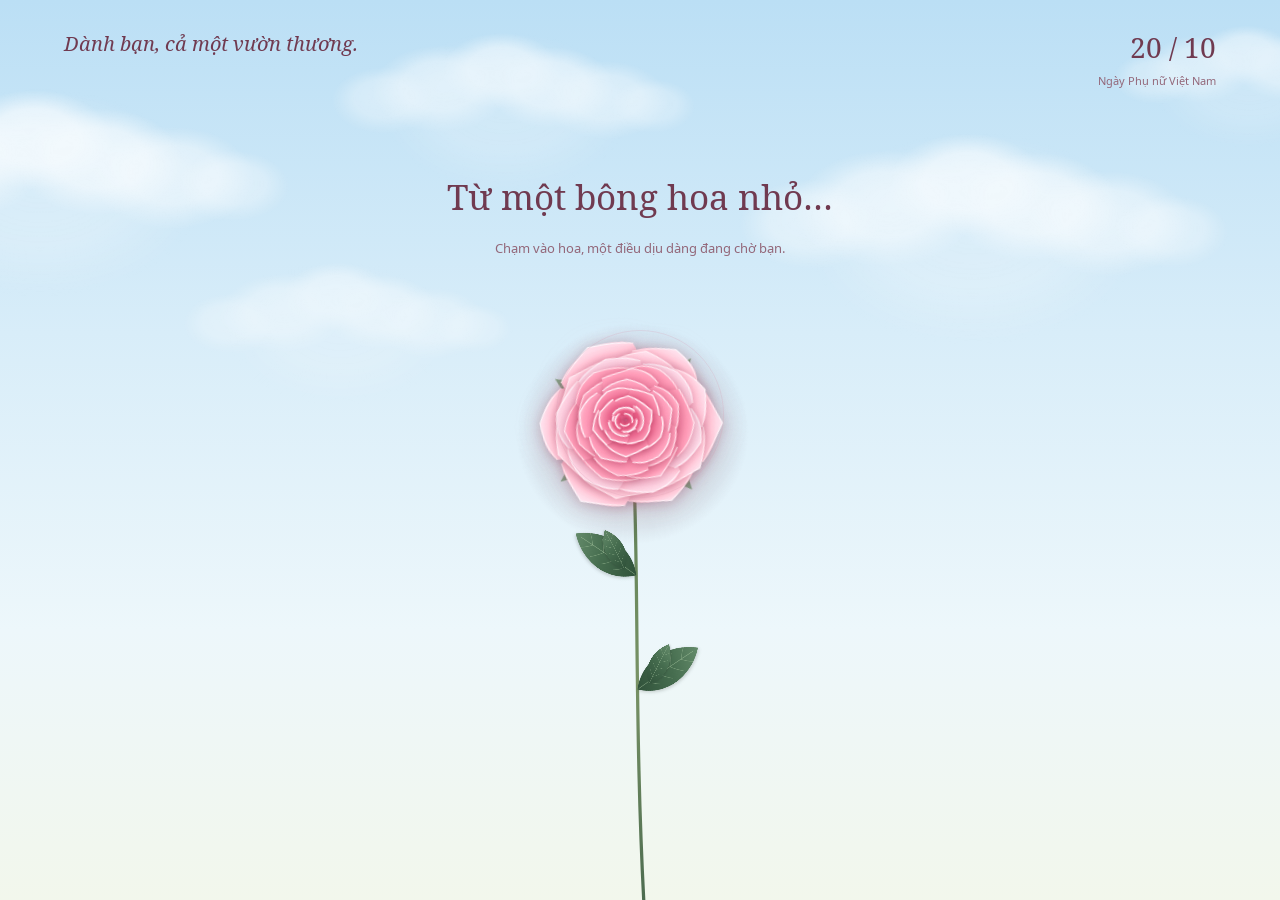
==== garden.html @ 77598f20 "Initial commit" ====
<!DOCTYPE html>
<html lang="vi">
<head>
  <meta charset="UTF-8">
  <meta name="viewport" content="width=device-width, initial-scale=1.0">
  <meta name="theme-color" content="#bbdff5">
  <meta name="description" content="Chạm một bông hoa, đánh thức cả khu vườn và nhận một lời chúc dịu dàng ngày 20/10.">
  <title>Cả một vườn thương · 20/10</title>
  <link rel="preload" href="./assets/fonts/noto-serif-regular.woff2" as="font" type="font/woff2" crossorigin>
  <link rel="preload" href="./assets/fonts/noto-sans-regular.woff2" as="font" type="font/woff2" crossorigin>
  <style>
    @font-face {
      font-family: "Noto Serif";
      src: url("./assets/fonts/noto-serif-regular.woff2") format("woff2");
      font-style: normal; font-weight: 400; font-display: swap;
    }
    @font-face {
      font-family: "Noto Serif";
      src: url("./assets/fonts/noto-serif-italic.woff2") format("woff2");
      font-style: italic; font-weight: 400; font-display: swap;
    }
    @font-face {
      font-family: "Noto Sans";
      src: url("./assets/fonts/noto-sans-regular.woff2") format("woff2");
      font-style: normal; font-weight: 400; font-display: swap;
    }
    :root {
      color-scheme: light;
      --sky: #bbdff5;
      --ink: #703a50;
      --muted: #936779;
      --rose: #c66388;
      --leaf: #6c8b71;
      --paper: #fffdfc;
      --font-letter: "Noto Serif", serif;
      font-family: "Noto Sans", sans-serif;
      color: var(--ink);
      font-synthesis: none;
    }
    * { box-sizing: border-box; }
    [hidden] { display: none !important; }
    html, body { margin: 0; min-width: 280px; min-height: 100%; }
    body { background: var(--sky); -webkit-tap-highlight-color: transparent; }
    button { font: inherit; color: inherit; cursor: pointer; touch-action: manipulation; }
    button:focus-visible, input:focus-visible, textarea:focus-visible { outline: 2px solid var(--ink); outline-offset: 4px; }
    .garden {
      position: relative; min-height: 560px; height: 100svh; overflow: hidden;
      isolation: isolate;
      background: linear-gradient(180deg, #bbdff5 0%, #d8edf9 37%, #edf7fb 70%, #f2f7ec 100%);
    }
    .garden::after {
      content: ""; position: absolute; inset: 0; z-index: -2; pointer-events: none;
      background: radial-gradient(ellipse at 50% 110%, #d7e8caaa, transparent 58%);
      opacity: 0; transition: opacity 4s;
    }
    .garden.is-growing::after { opacity: 1; }
    .page-header {
      position: absolute; top: max(28px, env(safe-area-inset-top));
      left: clamp(24px, 5vw, 76px); right: clamp(24px, 5vw, 76px);
      display: flex; align-items: start; justify-content: space-between; gap: 24px;
      pointer-events: none;
    }
    .dedication { margin: 0; font: italic 20px/1.6 var(--font-letter); }
    .date { margin: 0; text-align: right; font-size: 11px; line-height: 1.7; color: var(--muted); }
    .date span { display: block; font: 28px/1.4 var(--font-letter); color: var(--ink); margin-bottom: 5px; }
    #flowers { position: absolute; inset: 0; z-index: -1; width: 100%; height: 100%; }
    .flower-button {
      position: absolute; left: 50%; top: 46%; transform: translate(-50%, -50%);
      width: 184px; height: 184px; border: 0; border-radius: 50%; background: transparent;
    }
    .flower-button::after {
      content: ""; position: absolute; inset: 8px; border: 1px solid #d69ab23b; border-radius: 50%;
      transition: transform .5s, border-color .5s;
    }
    .flower-button:hover::after { transform: scale(1.13); border-color: #c6638888; }
    .intro {
      position: absolute; left: 24px; right: 24px; top: 19%; text-align: center;
      transition: opacity .65s, transform .65s; pointer-events: none;
    }
    h1 { margin: 0; font: 400 clamp(25px, 3vw, 35px)/1.5 var(--font-letter); }
    .intro p { margin: 13px 0 0; font-size: 13px; line-height: 1.7; color: var(--muted); }
    .is-growing .intro { opacity: 0; transform: translateY(12px); }
    .progress {
      position: absolute; bottom: 36px; left: 20px; right: 20px; margin: 0;
      text-align: center; font: italic 17px/1.7 var(--font-letter);
      opacity: 0; transition: opacity .6s; pointer-events: none;
      text-shadow: 0 1px 12px #fff, 0 1px 8px #fff;
    }
    .is-growing:not(.is-ready) .progress { opacity: 1; }
    .garden-actions {
      position: absolute; bottom: max(24px, env(safe-area-inset-bottom)); left: 0; right: 0;
      display: flex; justify-content: center; flex-wrap: wrap; gap: 12px; padding: 0 16px;
    }
    .garden-actions button {
      border: 1px solid #dcb9c8; background: #fffdfcf2; border-radius: 30px;
      padding: 12px 20px; font-size: 12px; box-shadow: 0 3px 16px #76364d0c;
    }
    .garden-actions button:hover { background: #fae7ef; }
    dialog {
      width: min(480px, calc(100% - 36px)); max-height: calc(100svh - 36px);
      padding: 0; border: 0; overflow: auto; background: var(--paper); color: var(--ink);
      box-shadow: 0 24px 100px #69394d24, 0 2px 10px #69394d12;
      scrollbar-width: none;
      -ms-overflow-style: none;
    }
    dialog::-webkit-scrollbar { display: none; }
    dialog::backdrop { background: #eaf5fc3d; backdrop-filter: blur(3px); }
    dialog[open] { animation: unfold 1s cubic-bezier(.2,.8,.2,1) both; }
    .letter { position: relative; padding: 38px 42px 28px; text-align: center; }
    .letter::before { content: ""; position: absolute; inset: 10px; border: 1px solid #eed6e1; pointer-events: none; }
    .close-card { position: absolute; top: 15px; right: 16px; width: 34px; height: 34px; border: 0; background: transparent; font-size: 25px; }
    .letter-date { margin: 2px 0 20px; font: 24px/1.4 var(--font-letter); color: var(--rose); }
    .letter-date span { display: inline-block; width: 1px; height: 27px; background: #d9aec1; transform: rotate(24deg); margin: 0 15px -5px; }
    .letter-sprig { display: block; margin: 0 auto 17px; width: 75px; height: 55px; }
    .recipient { font: italic 17px/1.7 var(--font-letter); margin: 0 0 13px; }
    h2 { font: 400 clamp(26px, 5vw, 32px)/1.5 var(--font-letter); margin: 0 0 24px; text-wrap: balance; }
    .message { font-size: 14px; line-height: 1.95; margin: 0 0 15px; text-wrap: pretty; }
    .signature { margin: 24px 0; font: italic 17px/1.8 var(--font-letter); }
    .recipient, h2, .message, .signature { overflow-wrap: anywhere; }
    h2, .message, .signature { white-space: pre-wrap; }
    .letter-actions { display: flex; flex-wrap: wrap; justify-content: center; gap: 12px 20px; }
    .view-garden { position: relative; border: 0; border-bottom: 1px solid #cba1b2; padding: 7px 2px; background: transparent; font-size: 12px; }
    .card-editor { text-align: left; }
    .card-editor h2 { text-align: center; margin-bottom: 20px; font-size: 25px; }
    .card-editor label { display: block; margin: 16px 0 7px; font-size: 13px; }
    .card-editor input, .card-editor textarea {
      display: block; width: 100%; min-width: 0; padding: 10px 12px;
      border: 1px solid #dcb9c8; border-radius: 4px; background: #fff9fb;
      color: var(--ink); font: 16px/1.6 "Noto Sans", sans-serif;
    }
    .card-editor textarea { resize: vertical; }
    .editor-hint, .card-status { color: var(--muted); font-size: 12px; line-height: 1.7; }
    .card-status { margin: 0; }
    .card-status:not(:empty) { margin-top: 16px; }
    .editor-actions { display: flex; align-items: center; flex-wrap: wrap; gap: 20px; margin-top: 20px; }
    .save-card { border: 1px solid var(--ink); border-radius: 24px; padding: 11px 18px; background: var(--ink); color: var(--paper); font-size: 13px; }
    .noscript { position: absolute; top: 30%; left: 20px; right: 20px; text-align: center; line-height: 1.8; }
    @keyframes unfold { from { opacity: 0; transform: translateY(35px) rotate(-2deg) scale(.94); } to { opacity: 1; transform: none; } }
    @media (max-width: 600px) {
      .dedication { font-size: 18px; max-width: 150px; }
      .date { max-width: 130px; font-size: 10px; }
      .date span { font-size: 25px; }
      .letter { padding: 35px 26px 25px; }
      .intro { top: 18%; }
      h1 { font-size: clamp(23px, 5.8vw, 28px); }
    }
    @media (max-height: 600px) and (min-width: 600px) {
      .garden { min-height: 360px; }
      .intro { top: 38%; right: auto; width: 30%; text-align: left; }
      h1 { font-size: 24px; }
      .intro p { margin-top: 6px; }
      .page-header { top: 20px; }
    }
    @media (prefers-reduced-motion: reduce) {
      *, *::before, *::after { animation: none !important; transition: none !important; }
    }
  </style>
</head>
<body>
  <main class="garden" id="garden">
    <header class="page-header">
      <p class="dedication">Dành bạn, cả một vườn thương.</p>
      <p class="date"><span>20 / 10</span>Ngày Phụ nữ Việt Nam</p>
    </header>
    <canvas id="flowers" aria-hidden="true"></canvas>
    <button class="flower-button" id="bloom" type="button" aria-label="Chạm để cả vườn hoa nở" aria-describedby="introHint"></button>
    <div class="intro" id="intro">
      <h1>Từ một bông hoa nhỏ…</h1>
      <p id="introHint">Chạm vào hoa, một điều dịu dàng đang chờ bạn.</p>
    </div>
    <p class="progress" id="status" role="status" aria-live="polite" aria-atomic="true"></p>
    <nav class="garden-actions" id="actions" aria-label="Vườn hoa và thiệp" hidden>
      <button id="readCard" type="button" aria-haspopup="dialog" aria-controls="wishCard">Đọc lại thiệp</button>
      <button id="replay" type="button">Cho hoa nở lại</button>
    </nav>
    <dialog id="wishCard" aria-labelledby="cardTitle">
      <article class="letter">
        <button class="close-card" id="closeCard" type="button" aria-label="Đóng thiệp">×</button>
        <p class="letter-date">20<span aria-hidden="true"></span>10</p>
        <svg class="letter-sprig" viewBox="0 0 90 64" fill="none" aria-hidden="true">
          <path d="M45 59 Q41 40 46 21 M44 49 Q25 47 23 35 Q39 33 44 49 M44 40 Q60 39 65 28 Q51 28 44 40" stroke="#78947a" stroke-width="1.2" fill="#dfe9d9"/>
          <g fill="#ecc1d2" stroke="#c9789a" stroke-width=".6">
            <ellipse cx="39" cy="17" rx="8" ry="12" transform="rotate(-40 39 17)"/>
            <ellipse cx="52" cy="17" rx="8" ry="12" transform="rotate(40 52 17)"/>
            <ellipse cx="45" cy="15" rx="8" ry="12"/>
            <path d="M30 19 Q44 17 45 30 Q33 32 30 19 M60 19 Q46 17 45 30 Q58 32 60 19"/>
          </g>
        </svg>
        <div id="cardReading">
          <p class="recipient">Gửi <span id="cardRecipient">bạn thương mến</span>,</p>
          <h2 id="cardTitle">Mong những điều đẹp đẽ<br>luôn nở bên bạn.</h2>
          <div id="cardMessage">
            <p class="message">Một bông hoa có thể làm một ngày thêm đẹp.<br>Còn bạn, làm thế giới này dịu dàng hơn.</p>
            <p class="message">Nhân ngày 20/10, chúc bạn luôn được yêu thương, trân trọng và có thật nhiều niềm vui. Mong bạn đủ bình yên để tận hưởng những điều nhỏ bé, đủ tự tin để theo đuổi những điều mình yêu.</p>
            <p class="message">Hôm nay và cả những ngày sau,<br>hãy cứ rạng rỡ theo cách của riêng mình nhé.</p>
          </div>
          <p class="signature" id="cardSignature">Gửi bạn thật nhiều thương mến ♡</p>
          <div class="letter-actions">
            <button class="view-garden" id="viewGarden" type="button" autofocus>Ngắm vườn hoa</button>
            <button class="view-garden" id="editCard" type="button">Viết lời chúc riêng</button>
          </div>
        </div>
        <form class="card-editor" id="cardEditor" hidden>
          <h2 id="editorTitle">Viết chút yêu thương</h2>
          <label for="recipientInput">Gửi đến</label>
          <input id="recipientInput" name="recipient" maxlength="60" required autocomplete="off">
          <label for="titleInput">Tiêu đề thiệp</label>
          <textarea id="titleInput" name="title" rows="2" maxlength="160" required></textarea>
          <label for="messageInput">Lời chúc 20/10</label>
          <textarea id="messageInput" name="message" rows="7" maxlength="3000" required></textarea>
          <label for="signatureInput">Chữ ký</label>
          <input id="signatureInput" name="signature" maxlength="120" required autocomplete="off">
          <p class="editor-hint">Lời chúc được lưu trên trình duyệt này. Cách một dòng để bắt đầu đoạn mới.</p>
          <div class="editor-actions">
            <button class="save-card" type="submit">Lưu lời chúc</button>
            <button class="view-garden" id="cancelEdit" type="button">Hủy</button>
          </div>
        </form>
        <p class="card-status" id="cardStatus" role="status" aria-live="polite"></p>
      </article>
    </dialog>
    <noscript><p class="noscript">Bật JavaScript để chạm vào hoa và mở thiệp nhé.<br>Chúc bạn ngày 20/10 bình an, rạng rỡ và tràn đầy yêu thương!</p></noscript>
  </main>
  <script src="./garden-botany.js"></script>
  <script src="./garden-card.js"></script>
  <script>
    (() => {
      'use strict';
      const garden = document.getElementById('garden');
      const canvas = document.getElementById('flowers');
      const ctx = canvas.getContext('2d');
      const bloomButton = document.getElementById('bloom');
      const card = document.getElementById('wishCard');
      const actions = document.getElementById('actions');
      const status = document.getElementById('status');
      const motion = matchMedia('(prefers-reduced-motion: reduce)');
      const TAU = Math.PI * 2;
      const clamp = n => Math.max(0, Math.min(1, n));
      const ease = n => 1 - Math.pow(1 - clamp(n), 3);
      let seed = 2010;
      const random = () => { seed = seed * 16807 % 2147483647; return (seed - 1) / 2147483646; };
      const { createRealisticRoseSprite, createRoseBudSprite, drawBotanicalLeaf } = window.GardenBotany;
      const paletteKeys = ['sweetBlush', 'pastelPink', 'creamPeach', 'pearlVintage', 'berryRomance', 'paleGreen', 'skyBlue', 'pearlWhite'];
      // Bake the soft focus and bloom into the sprites once, keeping the live scene light.
      function softenPetals(source, logicalSize, radius) {
        const image = document.createElement('canvas');
        image.width = source.width; image.height = source.height;
        const c = image.getContext('2d');
        const pixelRatio = source.width / logicalSize;
        c.globalAlpha = .3;
        c.filter = `blur(${radius * .13 * pixelRatio}px) brightness(1.35)`;
        c.drawImage(source, 0, 0);
        c.globalAlpha = 1;
        c.filter = `blur(${radius * .009 * pixelRatio}px) brightness(1.06)`;
        c.drawImage(source, 0, 0);
        return image;
      }
      // Use the same layered roses as index.html, cached at the sizes used in this scene.
      // Fully open flowers need only one draw instead of repainting every petal each frame.
      function prepareRose(config) {
        const rose = createRealisticRoseSprite(config);
        rose.whorlCanvases = rose.whorlCanvases.map(layer => softenPetals(layer, rose.logicalSize, rose.radius));
        const openCanvas = document.createElement('canvas');
        openCanvas.width = rose.baseCanvas.width;
        openCanvas.height = rose.baseCanvas.height;
        const c = openCanvas.getContext('2d');
        c.drawImage(rose.baseCanvas, 0, 0);
        rose.whorlCanvases.forEach(layer => c.drawImage(layer, 0, 0));
        return { ...rose, openCanvas };
      }
      const sprites = paletteKeys.flatMap((paletteKey, i) => ['garden', 'classic', 'peony'].map((variety, j) => prepareRose({
        radius: 46, paletteKey, variety, seed: 2010 + i * 107 + j * 41,
        tiltX: (j - 1) * .65, tiltY: -.2 + (i % 5) * .08, hasDewdrop: j === 0
      })));
      const heroSprite = prepareRose({ radius: 86, paletteKey: 'sweetBlush', variety: 'garden', tiltX: -.22, tiltY: -.3, seed: 2010, hasDewdrop: true });
      const budSprites = paletteKeys.map(paletteKey => {
        const bud = createRoseBudSprite({ paletteKey });
        return { ...bud, canvas: softenPetals(bud.canvas, bud.logicalSize, bud.radius) };
      });
      const leafCanvas = document.createElement('canvas');
      leafCanvas.width = 300; leafCanvas.height = 200;
      const leafContext = leafCanvas.getContext('2d');
      leafContext.scale(2, 2);
      drawBotanicalLeaf(leafContext, 20, 50, 0, 100, 31);
      // Soft cloud puffs are painted once, then drift behind the flowers.
      const cloudCanvas = document.createElement('canvas');
      cloudCanvas.width = 720; cloudCanvas.height = 360;
      const cloudContext = cloudCanvas.getContext('2d');
      const cloudPuffs = [
        [125, 164, 92, .52], [225, 143, 119, .67], [333, 112, 104, .81],
        [420, 141, 111, .75], [519, 163, 108, .61], [600, 174, 75, .43],
        [340, 183, 219, .3]
      ];
      cloudPuffs.forEach(([x, y, radius, opacity]) => {
        cloudContext.save(); cloudContext.translate(x, y); cloudContext.scale(1, .64);
        const puff = cloudContext.createRadialGradient(0, -radius * .12, radius * .16, 0, 0, radius);
        puff.addColorStop(0, `rgba(255,255,255,${opacity})`);
        puff.addColorStop(.48, `rgba(255,255,255,${opacity * .87})`);
        puff.addColorStop(.8, `rgba(255,255,255,${opacity * .3})`);
        puff.addColorStop(1, 'rgba(255,255,255,0)');
        cloudContext.fillStyle = puff; cloudContext.beginPath(); cloudContext.arc(0, 0, radius, 0, TAU); cloudContext.fill();
        cloudContext.restore();
      });
      const clouds = [
        { x: .04, y: .17, size: .42, opacity: .82, speed: 2.7 },
        { x: .4, y: .09, size: .32, opacity: .67, speed: 3.8 },
        { x: .77, y: .22, size: .43, opacity: .78, speed: 2.2 },
        { x: .27, y: .34, size: .29, opacity: .52, speed: 4.1 },
        { x: .98, y: .07, size: .25, opacity: .59, speed: 3.1 }
      ];
      const whorlDelays = [0, .12, .24, .34];
      const closedScales = [.44, .36, .28, .38];
      const twistAngles = [.52, -.78, 1.05, -1.35];
      const flowers = [];
      // Distant flowers are smaller and paler; foreground flowers grow taller and fuller.
      for (let row = 0; row < 5; row++) {
        const count = 24 + row * 2;
        for (let i = 0; i < count; i++) {
          const x = (i + random()) / count;
          flowers.push({
            x, y: .49 + row * .092 + (random() - .5) * .22, depth: row,
            radius: 17 + row * 5 + random() * 15,
            stem: .18 + random() * .22,
            bend: (random() - .5) * 65,
            phase: random() * TAU, rotation: (random() - .5) * .9,
            sprite: Math.floor(random() * sprites.length),
            delay: .3 + Math.abs(x - .5) * 4.2 + row * .36 + random() * .9,
            alpha: .6 + row * .1, tilt: .8 + random() * .2,
            offsetX: 0, offsetY: 0, hover: 0
          });
        }
      }
      // Keep some flowers as closed buds, scattered through all five depth layers.
      for (let i = 0; i < 20; i++) {
        const row = Math.floor(i / 4);
        flowers.push({
          x: (i % 4 + .25 + random() * .5) / 4,
          y: .45 + row * .087 + (random() - .5) * .065,
          depth: row, radius: 13 + row * 2.5 + random() * 4,
          stem: .2 + random() * .15, bend: (random() - .5) * 45,
          phase: random() * TAU, rotation: (random() - .5) * .5,
          bud: true, sprite: i * 3 % budSprites.length,
          delay: .6 + random() * 2.4 + row * .4,
          alpha: .75 + row * .06, tilt: 1,
          offsetX: 0, offsetY: 0, hover: 0
        });
      }
      flowers.sort((a, b) => a.depth - b.depth);
      const petals = Array.from({ length: 18 }, () => ({ x: random(), y: random(), phase: random() * TAU, size: 3 + random() * 4, speed: 9 + random() * 12 }));
      const hero = { x: .5, y: .46, radius: 76, stem: .25, bend: 5, phase: 0, rotation: -.15, tilt: .95, offsetX: 0, offsetY: 0, hover: 0 };
      const pointer = { x: -1000, y: -1000 };
      let width = 0, height = 0, scale = 1, frame = 0, lastFrame = 0;
      let sceneTime = 0;
      let state = 'idle', started = 0, pausedAt = 0;

      function leaf(x, y, direction, size, flutter) {
        ctx.save(); ctx.translate(x, y); ctx.scale(direction, 1); ctx.rotate(-.58 + flutter);
        ctx.drawImage(leafCanvas, -size * .2, -size * .5, size * 1.5, size);
        ctx.restore();
      }

      function drawFlower(f, growth, time, smoothing, isHero = false) {
        if (growth <= 0) return;
        const p = ease(growth);
        const x = f.x * width;
        const targetY = f.y * height;
        const root = Math.max(height * 1.04, targetY + f.stem * height);
        const y = root - (root - targetY) * p;
        // A traveling breeze bends taller stems more, with a small individual flutter.
        const wind = motion.matches ? 0 : Math.sin(time * .00125 + f.x * 4.5) * .72 + Math.sin(time * .002 + f.phase) * .28;
        const lean = wind * (isHero ? .06 : .048);
        const sway = Math.sin(lean) * (root - y) * p;
        const r = f.radius * scale;
        const dx = x - pointer.x, dy = y - pointer.y;
        const distance = Math.hypot(dx, dy);
        const proximity = !motion.matches && !card.open ? clamp(1 - distance / (r * 2.3)) : 0;
        f.offsetX += ((dx / (distance || 1)) * proximity * r * .13 - f.offsetX) * smoothing;
        f.offsetY += ((dy / (distance || 1)) * proximity * r * .08 - f.offsetY) * smoothing;
        f.hover += (proximity - f.hover) * smoothing;
        const headX = x + sway + f.offsetX;
        const headY = y + (1 - Math.cos(lean)) * (root - y) + f.offsetY;
        const baseX = x + f.bend * scale;
        const controlX1 = x - f.bend * scale + sway * .15;
        const controlY1 = root - (root - headY) * .4;
        const controlX2 = headX + 8 * scale + sway * .12;
        const controlY2 = headY + (root - headY) * .22;
        ctx.save(); ctx.globalAlpha = isHero ? 1 : Math.min(1, f.alpha) * clamp(growth * 3);
        const stemColor = ctx.createLinearGradient(baseX - 2, root, headX + 2, headY);
        stemColor.addColorStop(0, '#46664c'); stemColor.addColorStop(.5, '#789265'); stemColor.addColorStop(1, '#587b53');
        ctx.strokeStyle = stemColor;
        ctx.lineWidth = isHero ? 2.8 * scale : Math.max(1, r * .05);
        ctx.lineCap = 'round';
        ctx.beginPath(); ctx.moveTo(baseX, root);
        ctx.bezierCurveTo(controlX1, controlY1, controlX2, controlY2, headX, headY);
        ctx.stroke();
        if (growth > .15) {
          // Attach each leaf to the actual curved stem so the whole plant moves together.
          (isHero ? [.42, .64] : [.38, .64]).forEach((t, i) => {
            const u = 1 - t;
            const lx = u ** 3 * baseX + 3 * u * u * t * controlX1 + 3 * u * t * t * controlX2 + t ** 3 * headX;
            const ly = u ** 3 * root + 3 * u * u * t * controlY1 + 3 * u * t * t * controlY2 + t ** 3 * headY;
            const length = r * (isHero ? .85 : .95) * p;
            leaf(lx, ly, i ? -1 : 1, length, wind * .085);
            if (isHero) leaf(lx + (i ? -10 : 10) * scale, ly - 5 * scale, i ? -1 : 1, length * .6, -.5 + wind * .09);
          });
        }
        ctx.translate(headX, headY);
        ctx.rotate(f.rotation + wind * .095 + f.offsetX * .003);
        const breath = motion.matches ? 1 : 1 + Math.sin(time * .0014 + f.phase) * .008;
        ctx.scale(breath * (1 + f.hover * .04), f.tilt * breath * (1 + f.hover * .04));
        if (f.bud) {
          const bud = budSprites[f.sprite];
          const size = bud.logicalSize * r / bud.radius;
          ctx.scale(.4 + p * .6, .4 + p * .6);
          ctx.drawImage(bud.canvas, -size / 2, -size / 2, size, size);
          ctx.restore();
          return;
        }
        const rose = isHero ? heroSprite : sprites[f.sprite];
        const size = rose.logicalSize * r / rose.radius;
        if (growth >= 1) {
          ctx.drawImage(rose.openCanvas, -size / 2, -size / 2, size, size);
        } else {
          ctx.save(); ctx.scale(.5 + p * .5, .5 + p * .5);
          ctx.drawImage(rose.baseCanvas, -size / 2, -size / 2, size, size); ctx.restore();
          rose.whorlCanvases.forEach((layer, i) => {
            const open = ease((growth - whorlDelays[i]) / (1 - whorlDelays[i]));
            const unfurl = closedScales[i] + (1 - closedScales[i]) * open;
            ctx.save(); ctx.rotate((1 - open) * twistAngles[i]);
            ctx.scale(unfurl, unfurl * (.78 + open * .22));
            ctx.drawImage(layer, -size / 2, -size / 2, size, size); ctx.restore();
          });
        }
        ctx.restore();
      }

      function drawPetals(elapsed, time) {
        ctx.save();
        petals.forEach(petal => {
          const x = ((petal.x * width + time * .009 + Math.sin(time * .0006 + petal.phase) * 35) % (width + 60)) - 30;
          const y = ((petal.y * height + time * petal.speed * .001) % (height + 60)) - 30;
          ctx.save(); ctx.globalAlpha = Math.min(elapsed / 3, 1) * .55;
          ctx.translate(x, y); ctx.rotate(petal.phase + time * .0007);
          ctx.scale(.55 + Math.abs(Math.sin(time * .001 + petal.phase)) * .45, 1);
          const color = ctx.createLinearGradient(0, -petal.size, 0, petal.size);
          color.addColorStop(0, '#fff3f7'); color.addColorStop(1, '#d887a6'); ctx.fillStyle = color;
          ctx.beginPath(); ctx.moveTo(0, -petal.size);
          ctx.bezierCurveTo(petal.size * 1.3, -petal.size, petal.size * .8, petal.size * .8, 0, petal.size);
          ctx.bezierCurveTo(-petal.size, petal.size * .2, -petal.size * .6, -petal.size * .9, 0, -petal.size);
          ctx.fill(); ctx.restore();
        });
        ctx.restore();
      }

      function drawClouds(time) {
        ctx.save();
        clouds.forEach(cloud => {
          const cloudWidth = Math.max(240, width * cloud.size);
          const travel = width + cloudWidth * 2;
          const x = ((cloud.x * width + time * cloud.speed * .001 + cloudWidth) % travel) - cloudWidth;
          const y = height * cloud.y;
          ctx.globalAlpha = cloud.opacity;
          ctx.drawImage(cloudCanvas, x - cloudWidth * .5, y - cloudWidth * .18, cloudWidth, cloudWidth * cloudCanvas.height / cloudCanvas.width);
        });
        ctx.restore();
      }

      function openCard() {
        if (!card.open) card.showModal();
      }
      function finish() {
        state = 'ready'; garden.classList.add('is-ready'); actions.hidden = false;
        status.textContent = 'Cả vườn hoa đã nở. Một tấm thiệp dành tặng bạn.';
        openCard();
      }
      function draw(time) {
        frame = 0;
        const delta = lastFrame ? Math.min(50, time - lastFrame) : 16.67;
        lastFrame = time;
        if (!motion.matches) sceneTime += delta;
        const smoothing = motion.matches ? 1 : 1 - Math.exp(-delta / 140);
        ctx.clearRect(0, 0, width, height);
        drawClouds(sceneTime);
        const elapsed = state === 'idle' ? 0 : (time - started) / 1000;
        const instant = motion.matches && state !== 'idle';
        if (state !== 'idle') {
          flowers.forEach(f => drawFlower(f, state === 'ready' || instant ? 1 : clamp((elapsed - f.delay) / 1.9), sceneTime, smoothing));
        }
        drawFlower(hero, state === 'idle' ? .72 : state === 'ready' || instant ? 1 : .72 + .28 * clamp(elapsed / 1.8), sceneTime, smoothing, true);
        if (state !== 'idle' && !motion.matches) drawPetals(elapsed, sceneTime);
        if (state === 'growing' && (instant || elapsed >= 6.8)) finish();
        if (!motion.matches && !document.hidden) frame = requestAnimationFrame(draw);
      }
      function render() {
        cancelAnimationFrame(frame);
        if (!document.hidden) frame = requestAnimationFrame(draw);
      }
      garden.addEventListener('pointermove', event => {
        if (event.pointerType !== 'mouse' || motion.matches) return;
        const rect = garden.getBoundingClientRect();
        pointer.x = event.clientX - rect.left; pointer.y = event.clientY - rect.top;
      });
      garden.addEventListener('pointerleave', () => { pointer.x = pointer.y = -1000; });
      function resize() {
        const rect = garden.getBoundingClientRect();
        width = rect.width; height = rect.height;
        scale = Math.min(1.22, Math.max(.68, width / 1100));
        const dpr = Math.min(devicePixelRatio || 1, 2);
        canvas.width = Math.round(width * dpr); canvas.height = Math.round(height * dpr);
        ctx.setTransform(dpr, 0, 0, dpr, 0, 0); render();
      }
      function start() {
        if (state !== 'idle') return;
        state = 'growing'; started = performance.now();
        garden.classList.add('is-growing'); bloomButton.hidden = true;
        document.getElementById('intro').setAttribute('aria-hidden', 'true');
        status.textContent = 'Từ một bông hoa, cả khu vườn đang thức giấc…'; render();
      }
      function closeCard() { card.close(); }
      bloomButton.addEventListener('click', start);
      document.getElementById('readCard').addEventListener('click', openCard);
      document.getElementById('closeCard').addEventListener('click', closeCard);
      document.getElementById('viewGarden').addEventListener('click', closeCard);
      card.addEventListener('close', () => document.getElementById('readCard').focus({ preventScroll: true }));
      document.getElementById('replay').addEventListener('click', () => {
        state = 'idle'; garden.classList.remove('is-growing', 'is-ready');
        actions.hidden = true; bloomButton.hidden = false; status.textContent = '';
        document.getElementById('intro').removeAttribute('aria-hidden');
        bloomButton.focus({ preventScroll: true }); render();
      });
      document.addEventListener('visibilitychange', () => {
        if (document.hidden) { pausedAt = performance.now(); cancelAnimationFrame(frame); frame = 0; lastFrame = 0; }
        else { if (pausedAt && state === 'growing') started += performance.now() - pausedAt; pausedAt = 0; render(); }
      });
      motion.addEventListener('change', render);
      new ResizeObserver(resize).observe(garden);
      resize();
    })();
  </script>
</body>
</html>
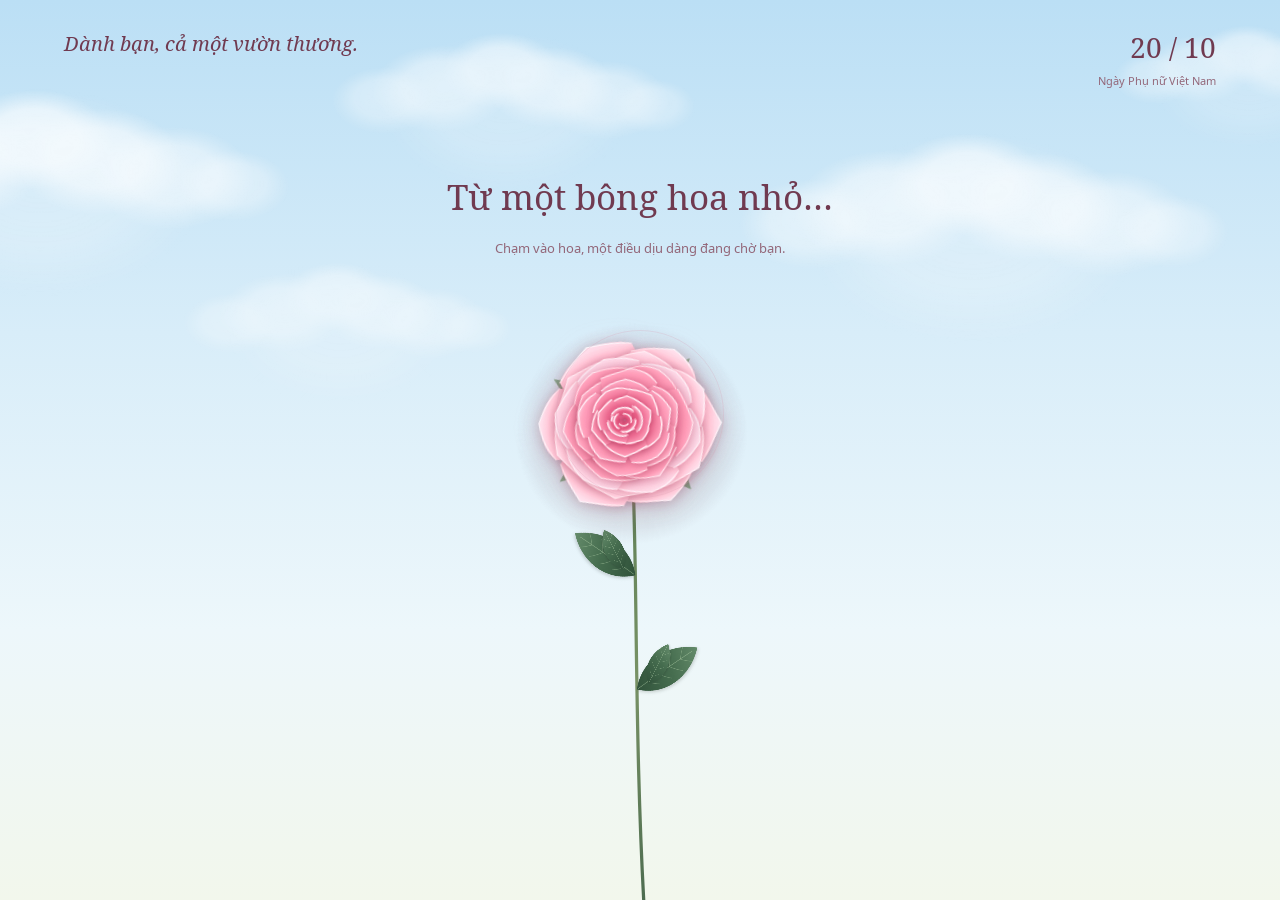
==== commit f29e1006: "b b" ====
--- a/garden.html
+++ b/garden.html
@@ -219,7 +219,7 @@
         <p class="card-status" id="cardStatus" role="status" aria-live="polite"></p>
       </article>
     </dialog>
-    <noscript><p class="noscript">Bật JavaScript để chạm vào hoa và mở thiệp nhé.<br>Chúc bạn ngày 20/10 bình an, rạng rỡ và tràn đầy yêu thương!</p></noscript>
+    <noscript><p class="noscript">Bật JavaScript để chạm vào hoa và mở thiệp nhé.<br>Chúc em ngày 20/10 bình an, rạng rỡ và tràn đầy yêu thương!</p></noscript>
   </main>
   <script src="./garden-botany.js"></script>
   <script src="./garden-card.js"></script>
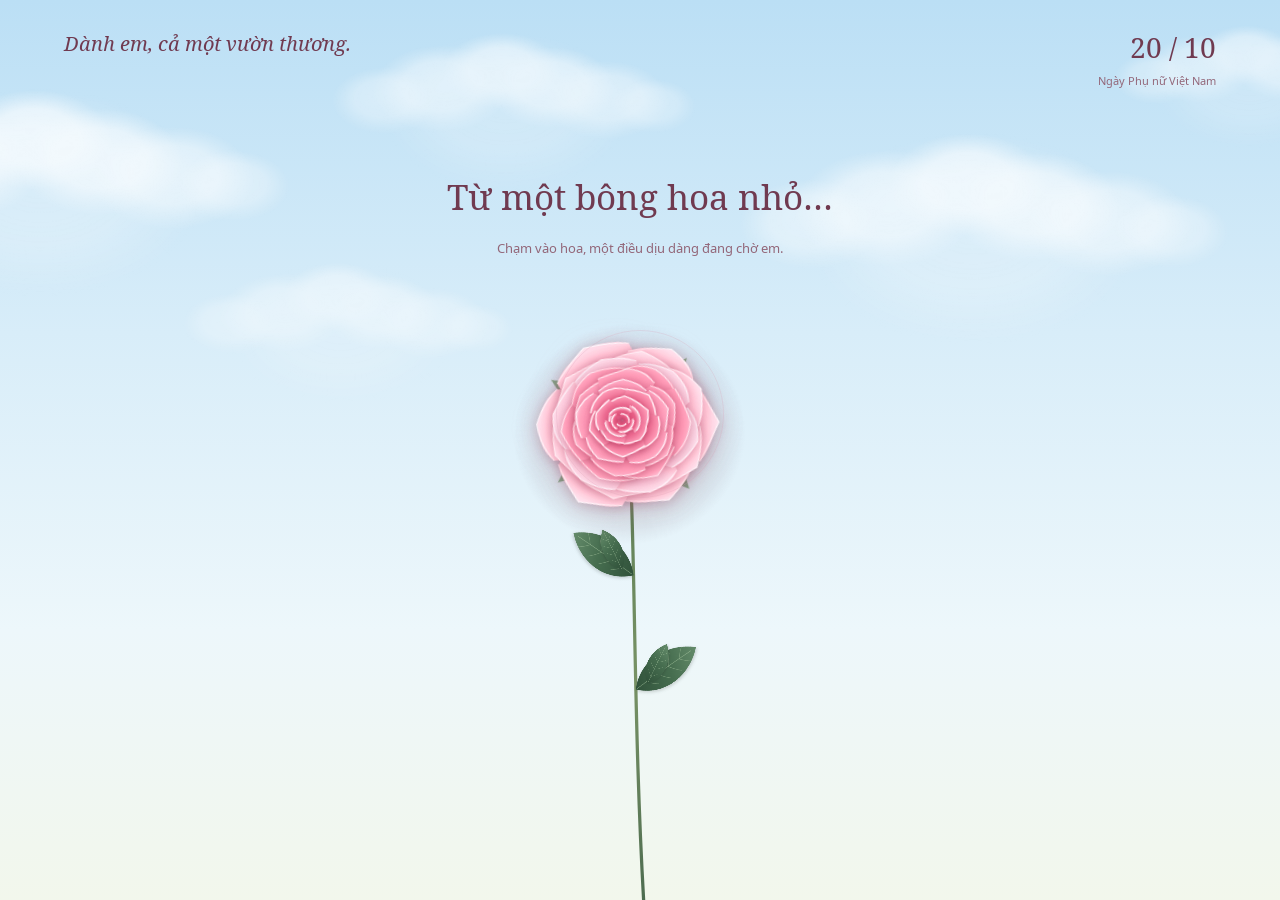
==== commit d8a4880b: "a a" ====
--- a/garden.html
+++ b/garden.html
@@ -159,14 +159,14 @@
 <body>
   <main class="garden" id="garden">
     <header class="page-header">
-      <p class="dedication">Dành bạn, cả một vườn thương.</p>
+      <p class="dedication">Dành em, cả một vườn thương.</p>
       <p class="date"><span>20 / 10</span>Ngày Phụ nữ Việt Nam</p>
     </header>
     <canvas id="flowers" aria-hidden="true"></canvas>
     <button class="flower-button" id="bloom" type="button" aria-label="Chạm để cả vườn hoa nở" aria-describedby="introHint"></button>
     <div class="intro" id="intro">
       <h1>Từ một bông hoa nhỏ…</h1>
-      <p id="introHint">Chạm vào hoa, một điều dịu dàng đang chờ bạn.</p>
+      <p id="introHint">Chạm vào hoa, một điều dịu dàng đang chờ em.</p>
     </div>
     <p class="progress" id="status" role="status" aria-live="polite" aria-atomic="true"></p>
     <nav class="garden-actions" id="actions" aria-label="Vườn hoa và thiệp" hidden>
